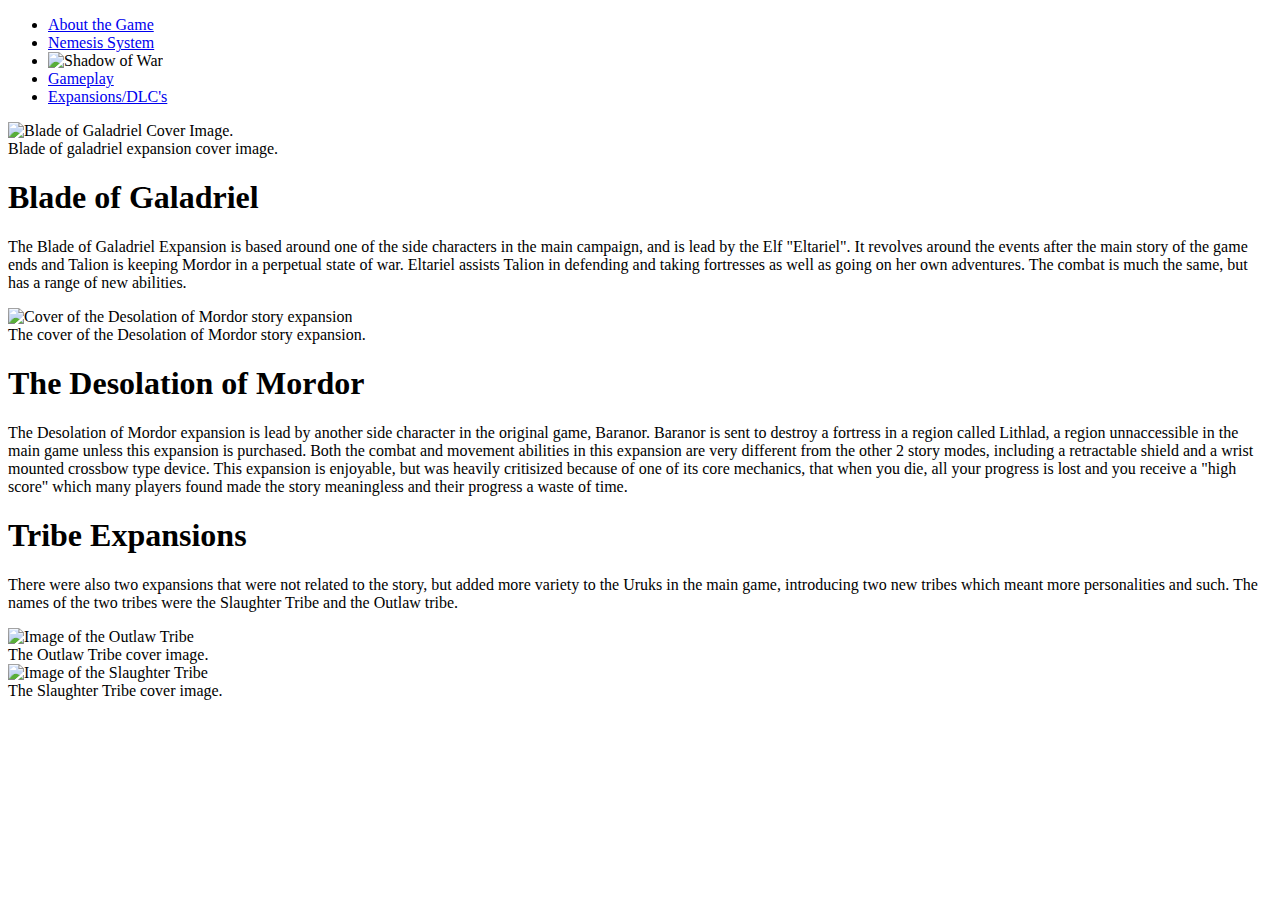
==== expansions.html @ f2b0bcbd "Create expansions.html" ====
<!DOCTYPE html>
<html lang="en">
<head>
    <meta charset="UTF-8">
    <meta name="viewport" content="width=device-width, initial-scale=1.0">
    <link rel="icon" href="/images/favicon.ico">

    <link rel="stylesheet" href="/style.css">
    <link rel="stylesheet" href="/nav.css">

    <title>Expansions/DLC's</title>
</head>
<body>
    <nav>
        <ul class="nav-links">
        <li>
            <a href="about.html">About the Game</a>
        </li>
        <li>
            <a href="/nemesis.html">Nemesis System</a>
        </li>

        <li>
            <img class="logo" src="/images/swlogo.PNG" alt="Shadow of War" width="300" height="50" href="https://shadowofwar.com/purchase/">
        </li>

        <li>
            <a href="/gameplay.html">Gameplay</a>
        </li>
        <li>
            <a class="active-link" href="/expansions.html">Expansions/DLC's</a>
        </li>
    </ul>
</nav>


<section>
    <img src="/images/bog.jpg" alt="Blade of Galadriel Cover Image.">
    <figcaption>Blade of galadriel expansion cover image.</figcaption>

    <h1>Blade of Galadriel</h1>
    <p>The Blade of Galadriel Expansion is based around one of the side characters in the main campaign, and is lead by the Elf "Eltariel". It revolves around the events after the main story of the game ends and Talion is keeping Mordor in a perpetual state of war. Eltariel assists Talion in defending and taking fortresses as well as going on her own adventures. The combat is much the same, but has a range of new abilities.</p>

    
    <img src="/images/dom.jpg" alt="Cover of the Desolation of Mordor story expansion">
    <figcaption>The cover of the Desolation of Mordor story expansion.</figcaption>

    <h1>The Desolation of Mordor</h1>
    <p>The Desolation of Mordor expansion is lead by another side character in the original game, Baranor. Baranor is sent to destroy a fortress in a region called Lithlad, a region unnaccessible in the main game unless this expansion is purchased. Both the combat and movement abilities in this expansion are very different from the other 2 story modes, including a retractable shield and a wrist mounted crossbow type device. This expansion is enjoyable, but was heavily critisized because of one of its core mechanics, that when you die, all your progress is lost and you receive a "high score" which many players found made the story meaningless and their progress a waste of time.</p>


    <h1>Tribe Expansions</h1>
    <p>There were also two expansions that were not related to the story, but added more variety to the Uruks in the main game, introducing two new tribes which meant more personalities and such. The names of the two tribes were the Slaughter Tribe and the Outlaw tribe.</p>

    <img src="/images/outlaw.jpg" alt="Image of the Outlaw Tribe">
    <figcaption>The Outlaw Tribe cover image.</figcaption>

    <img src="/images/slaughter.jpg" alt="Image of the Slaughter Tribe">
    <figcaption>The Slaughter Tribe cover image.</figcaption>

</section>
</body>
</html>
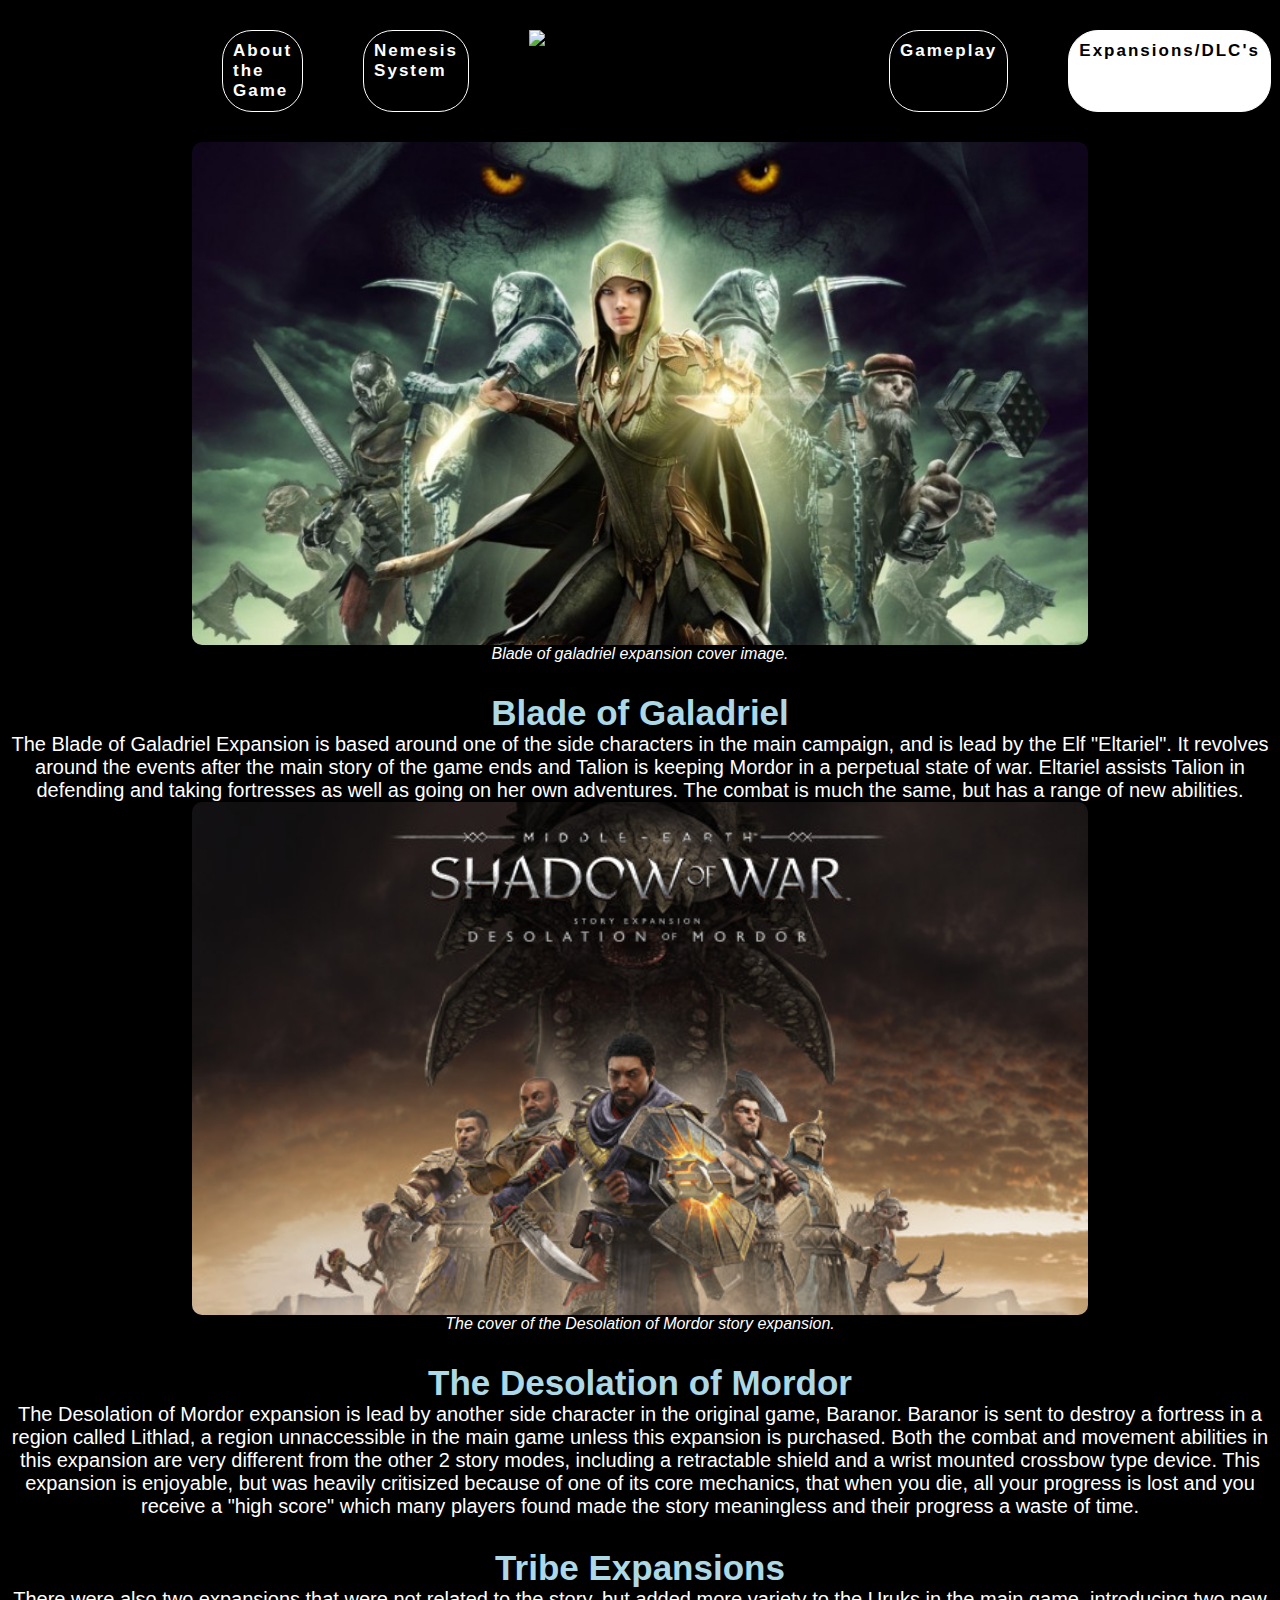
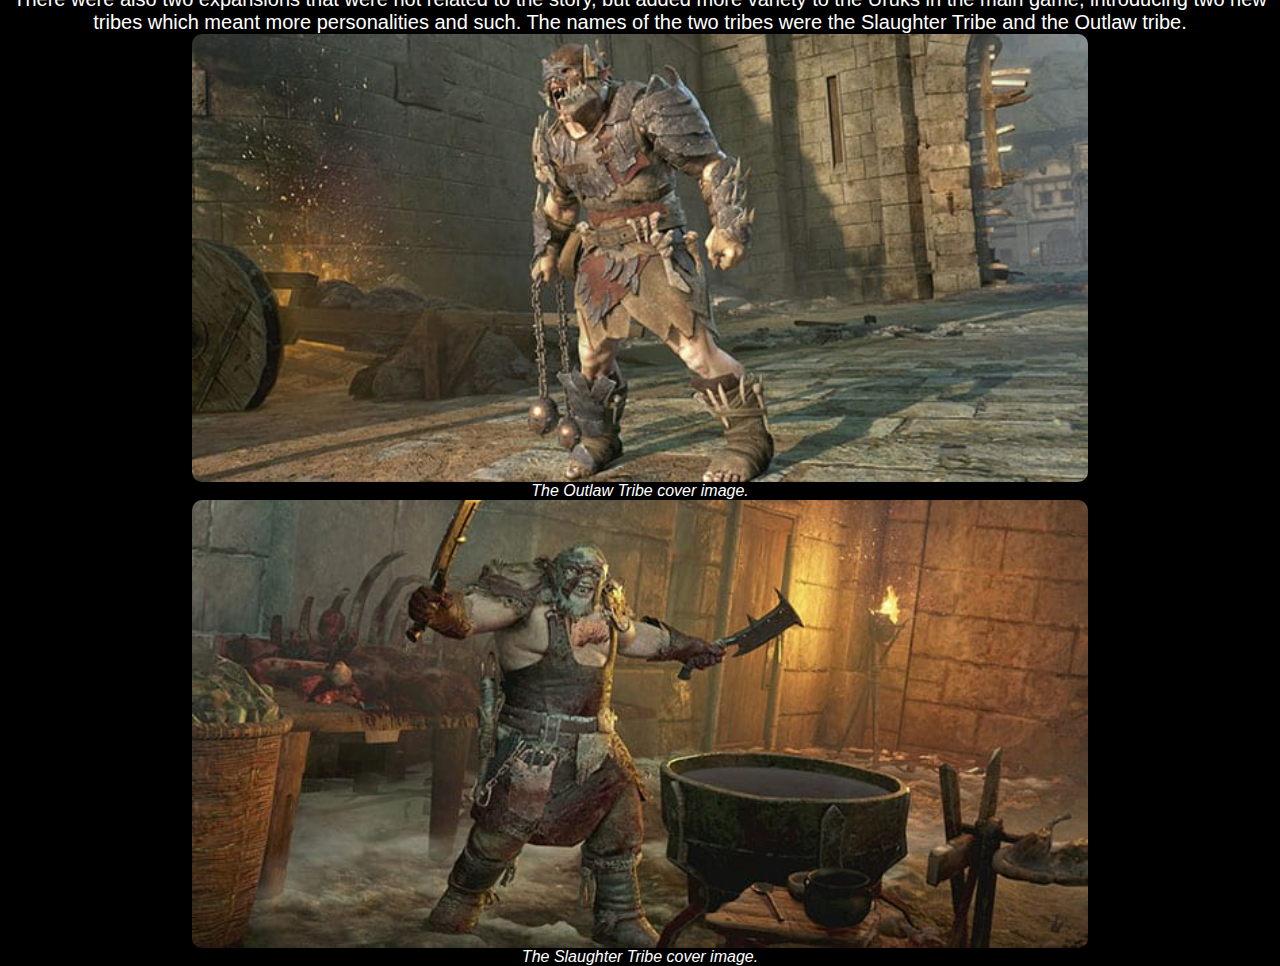
==== commit 4c086565: "Update expansions.html" ====
--- a/expansions.html
+++ b/expansions.html
@@ -14,7 +14,7 @@
     <nav>
         <ul class="nav-links">
         <li>
-            <a href="about.html">About the Game</a>
+            <a href="index.html">About the Game</a>
         </li>
         <li>
             <a href="/nemesis.html">Nemesis System</a>
--- a/style.css
+++ b/style.css
@@ -0,0 +1,42 @@
+* {
+    margin: 0px;
+    padding: 0px;
+    box-sizing: border-box;
+    font-family: Arial, Helvetica, sans-serif;
+}
+
+body {
+    font-family: Arial, Helvetica, sans-serif;
+    background-color: black;
+}
+
+hr {
+    margin-bottom: 40px;
+}
+
+figcaption {
+    font-style: italic;
+}
+
+section {
+    color: white;
+    text-align: center;
+}
+
+section img {
+    margin-left: auto;
+    margin-right: auto;
+    display: block;
+    width: 70%;
+    border-radius: 10px;
+}
+
+section h1 {
+    padding-top: 30px;
+    color: lightblue;
+    font-size: 35px;
+}
+
+section p {
+    font-size: 20px;
+}
--- a/nav.css
+++ b/nav.css
@@ -0,0 +1,51 @@
+nav {
+    display: flex;
+    justify-content: space-around;
+    align-items: center;
+    min-height: 8vh;
+}
+
+.nav-links {
+    display: flex;
+    justify-content: space-around;
+    width: 70%;   
+}
+
+.nav-links li {
+    display: flex;
+    list-style-type: none;
+    margin: 30px;
+}
+
+.nav-links h1 {
+    color:white;
+    text-decoration: underline;
+}
+
+.nav-links a {
+    color: white;
+    text-decoration: none;
+    letter-spacing: 2px;
+    font-weight: bold;
+    font-size: 17px;
+    padding: 10px;
+    border: 1px solid white;
+    border-radius: 30px;
+}
+
+.nav-links a:hover {
+    color: black;
+    font-weight: bolder;
+    background-color: lightgray;
+    transition: 0.3s linear all;
+}
+
+.active-link {
+    background-color: white;   
+    color: black !important; 
+}
+
+.active-link:hover {
+    color:black !important;
+    
+}
